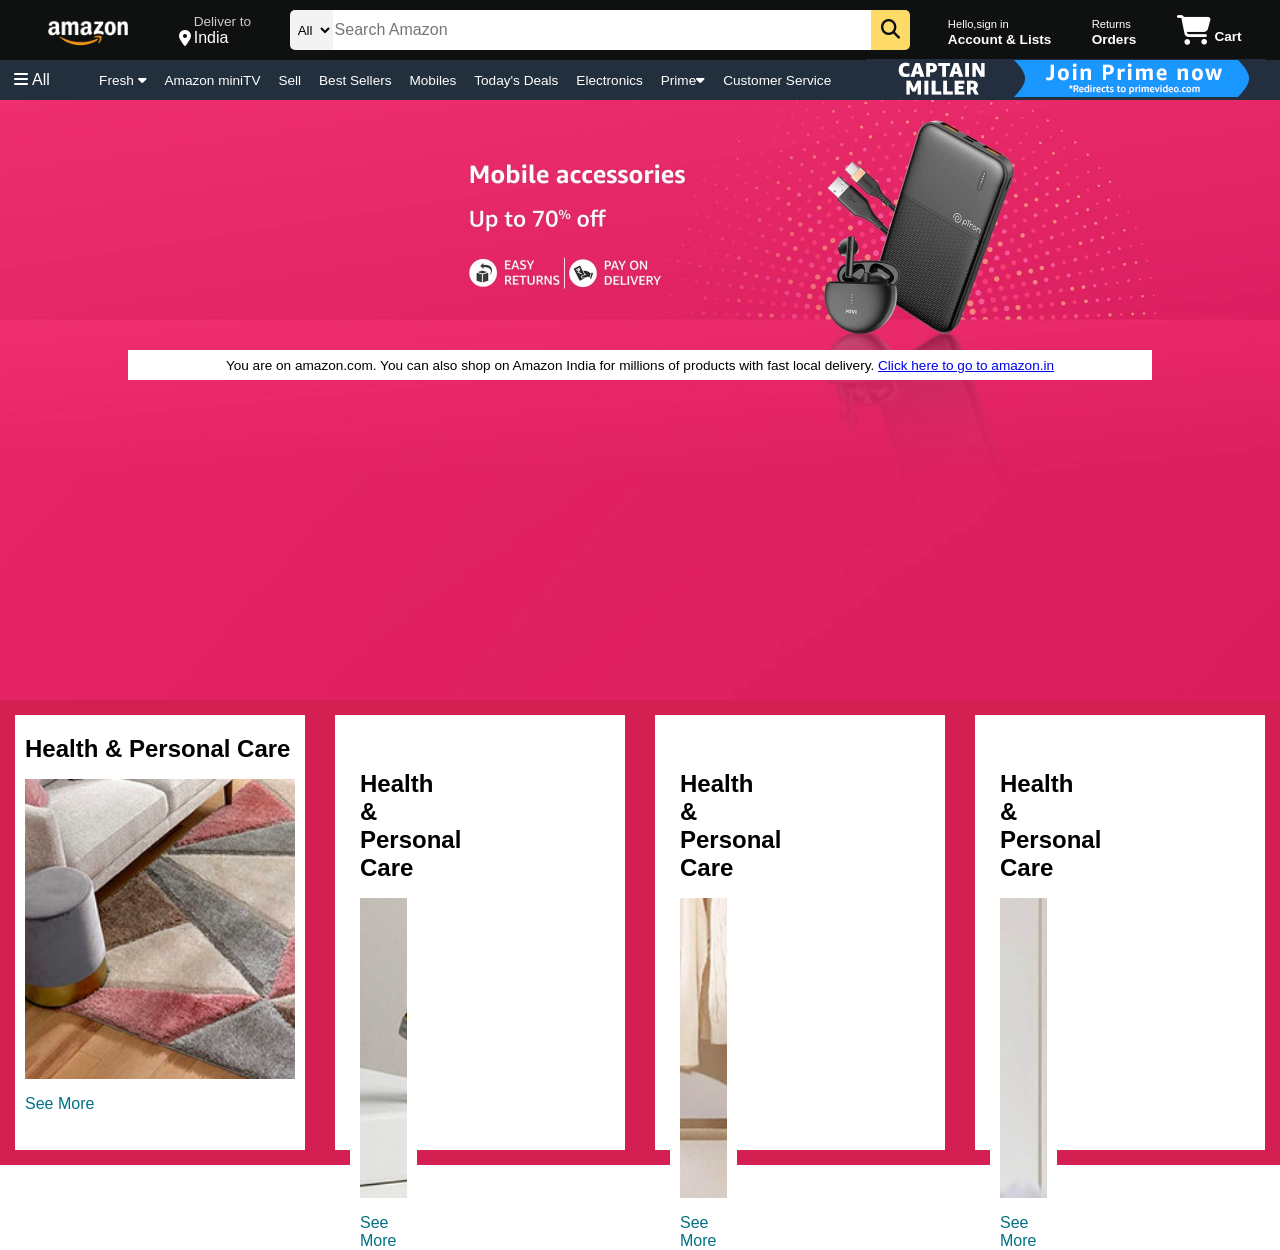
==== amazon clone/index.html @ b9c363bc "first commit" ====
<!DOCTYPE html>
<html lang="en">
<head>
    <meta charset="UTF-8">
    <meta name="viewport" content="width=device-width, initial-scale=1.0">
    <title>Amazon</title>
    <link rel="stylesheet" href="https://cdnjs.cloudflare.com/ajax/libs/font-awesome/6.5.1/css/all.min.css" integrity="sha512-DTOQO9RWCH3ppGqcWaEA1BIZOC6xxalwEsw9c2QQeAIftl+Vegovlnee1c9QX4TctnWMn13TZye+giMm8e2LwA==" crossorigin="anonymous" referrerpolicy="no-referrer" />
    <link rel="stylesheet" href="style.css">
</head>
<body>
    <header>
        <div class="navbar">
            <div class="nav-logo border">
                <div class="logo"></div>
            </div>
        
        <div class="nav-address border">
            <p  class="add-first">Deliver to</p>
            <div class="add-icon">
                <i class="fa-solid fa-location-dot"></i>

                <p class="add-sec">India</p>

            </div>
        </div>
        <div class="nav-search">
            <select class="search-select">
                <option>All</option>
            </select>
            <input placeholder="Search Amazon" class="search-input">
            <div class="search-icon">
                <i class="fa-solid fa-magnifying-glass"></i>
            </div>
        </div>
        <div class="nav-signin border">
            <p><span>Hello,sign in</span></p>
            <p class="nav-second" >Account & Lists</p>
        </div>
        <div class="returns border">
            <p><span>Returns</span></p>
            <p class="nav-second" >Orders</p>
        </div>
        <div class="nav-cart border" >
            <i class="fa-solid fa-cart-shopping"></i>
            Cart

        </div>
        </div>
        <div class="panel">
            <div  class="panel-all border">
                <i class="fa-solid fa-bars"></i>
                All
            </div>
            
            <div class="panel-ops border">
                <p>Fresh <i class="fa-solid fa-caret-down"></i></p>
                <p>Amazon miniTV</p>
                <p>Sell</p>
                <p>Best Sellers</p>
                <p>Mobiles </p>
                <p>Today's Deals </p>
                <p>Electronics</p>
                <p>Prime<i class="fa-solid fa-caret-down"></i></p>
                <p>Customer Service</p>

            </div>
            
            <div class="panel-deals border">
                <a><img src="miller panel.jpg"></a>
            
            </div>
        </div>
        
        
        </div>
    </header>
    <div class="hero-section">
       <div class="hero-msg">
        <p>You are on amazon.com. You can also shop on Amazon India for millions of products with fast local delivery. <a href="#">Click here to go to amazon.in</a></p>
       </div>
    </div>
    <div class="shop-section">
        <div class="box1 box">
            <div class="box-content">
                <h2>Health & Personal Care</h2>
                <div class="box-img" style="background-image: url('f1b11.jpg');"></div>
                <p>See More</p>
            </div>
        </div>
        <div class="box2 box"><div class="box1 box">
            <div class="box-content">
                <h2>Health & Personal Care</h2>
                <div class="box-img" style="background-image: url('f1b12.jpg');"></div>
                <p>See More</p>
            </div>
        </div>
        </div>
        <div class="box3 box">
            <div class="box1 box">
                <div class="box-content">
                    <h2>Health & Personal Care</h2>
                    <div class="box-img" style="background-image: url('f1b13.jpg');"></div>
                    <p>See More</p>
                </div>
            </div>
        </div>
        <div class="box4 box">
            <div class="box1 box">
                <div class="box-content">
                    <h2>Health & Personal Care</h2>
                    <div class="box-img" style="background-image: url('f1b14.jpg');"></div>
                    <p>See More</p>
                </div>
            </div>
        </div>
    </div>

    

    
</body>
</html>
---- amazon clone/style.css ----
*{
    margin:0;
    font-family: arial;
    border:border-box;
}
.navbar{
   background-color: #0f1111;
   height:60px;
   color:white;
   display:flex;
   align-items:center;
   justify-content: space-evenly;
}

.nav-logo{
    height: 50px;
    width:100px;
}
.logo{
    background-image: url("amazon_logo.png");
    background-size: cover;
    height: 50px;
    width:100px;
}
.border{
    border: 2px solid transparent;
}

.border:hover{
    border:1.5px solid white;
}

/* box2 */
.add-first{
    color:#CCCCCC;
    font-size: 0.85rem;
    margin-left:15px;
}

.add-sec{
    color:#FFFFFF;
    font-size: 1rem;
    margin-left:3px;

}


 .add-icon{
    display:flex;
    align-items: center;
    

 }

 /* nav-search */
 .nav-search{
    display: flex;
    justify-content: space-evenly;
    
    width:620px;
    height:40px;
    border-radius:5px
 }
 .nav-search:hover{
    border:2px solid orange;
 }
 .search-select{
    background-color: #f3f3f3;
    width:50px;
    text-align: center;
    border-top-left-radius:5px;
    border-bottom-left-radius:5px;
    border:none;

 }

 .search-input{
    width:100%;
    font-size:1rem;
    border:none;
 }
 .search-icon{
    width:45px;
    display:flex;
    justify-content: center;
    align-items: center;
    font-size: 1.2rem;
    background-color: #fedb68;
    border-top-right-radius:5px;
    border-bottom-right-radius:5px;
    color:#0f1111;
 }
/* box4 */
span{
    font-size:0.7rem;
}
.nav-second{
    font-size:0.85rem;
    font-weight:700;
}

.nav-cart i {
    font-size:30px;

}
.nav-cart{
    font-size:0.85rem;
    font-weight:700;

}
/* panel */
.panel{
    height:40px;
    background-color:#222f3d;
    display:flex;
    color: #fff;
    align-items:center;
    justify-content:space-evenly;
}

.panel-ops{
    width:60%;
    font-size:0.85rem;
    display:flex;
    padding-left: 15px;
    justify-content:space-evenly;
}

.panel-deals{
    font-size:0.9rem;
    font-weight:700;
    
}
/* hero-section */

.hero-section{
    background-image: url(hero.jpg);
    height: 600px;
    background-size: cover;
    display:flex;
    justify-content: center;
    align-items: flex-end;
    

}
.hero-msg{
    background-color: white;
    display:flex;
    justify-content:center;
    align-items:center;
    font-size:0.85rem;
    width:80%;
    height: 30px;
    margin-bottom: 320px;
}
/* Shop Section */
.shop-section{
    display:flex;
    justify-content: space-evenly;
    background-color: rgb(212, 31, 83);
}
.box{
    height:400px;
    /* border: 2px solid black; */
    width:23%;
    background-color: #fff;
    padding:20px 0px 15px;
    margin:15px;
}

.box-img{
    
    height: 300px;
    background-size: cover;
    margin-top:1rem;
    margin-bottom:1rem;
}
.box-content{
    margin-left:10px;
    margin-right:10px;
}

.box-content p{
    color:#007185;

}
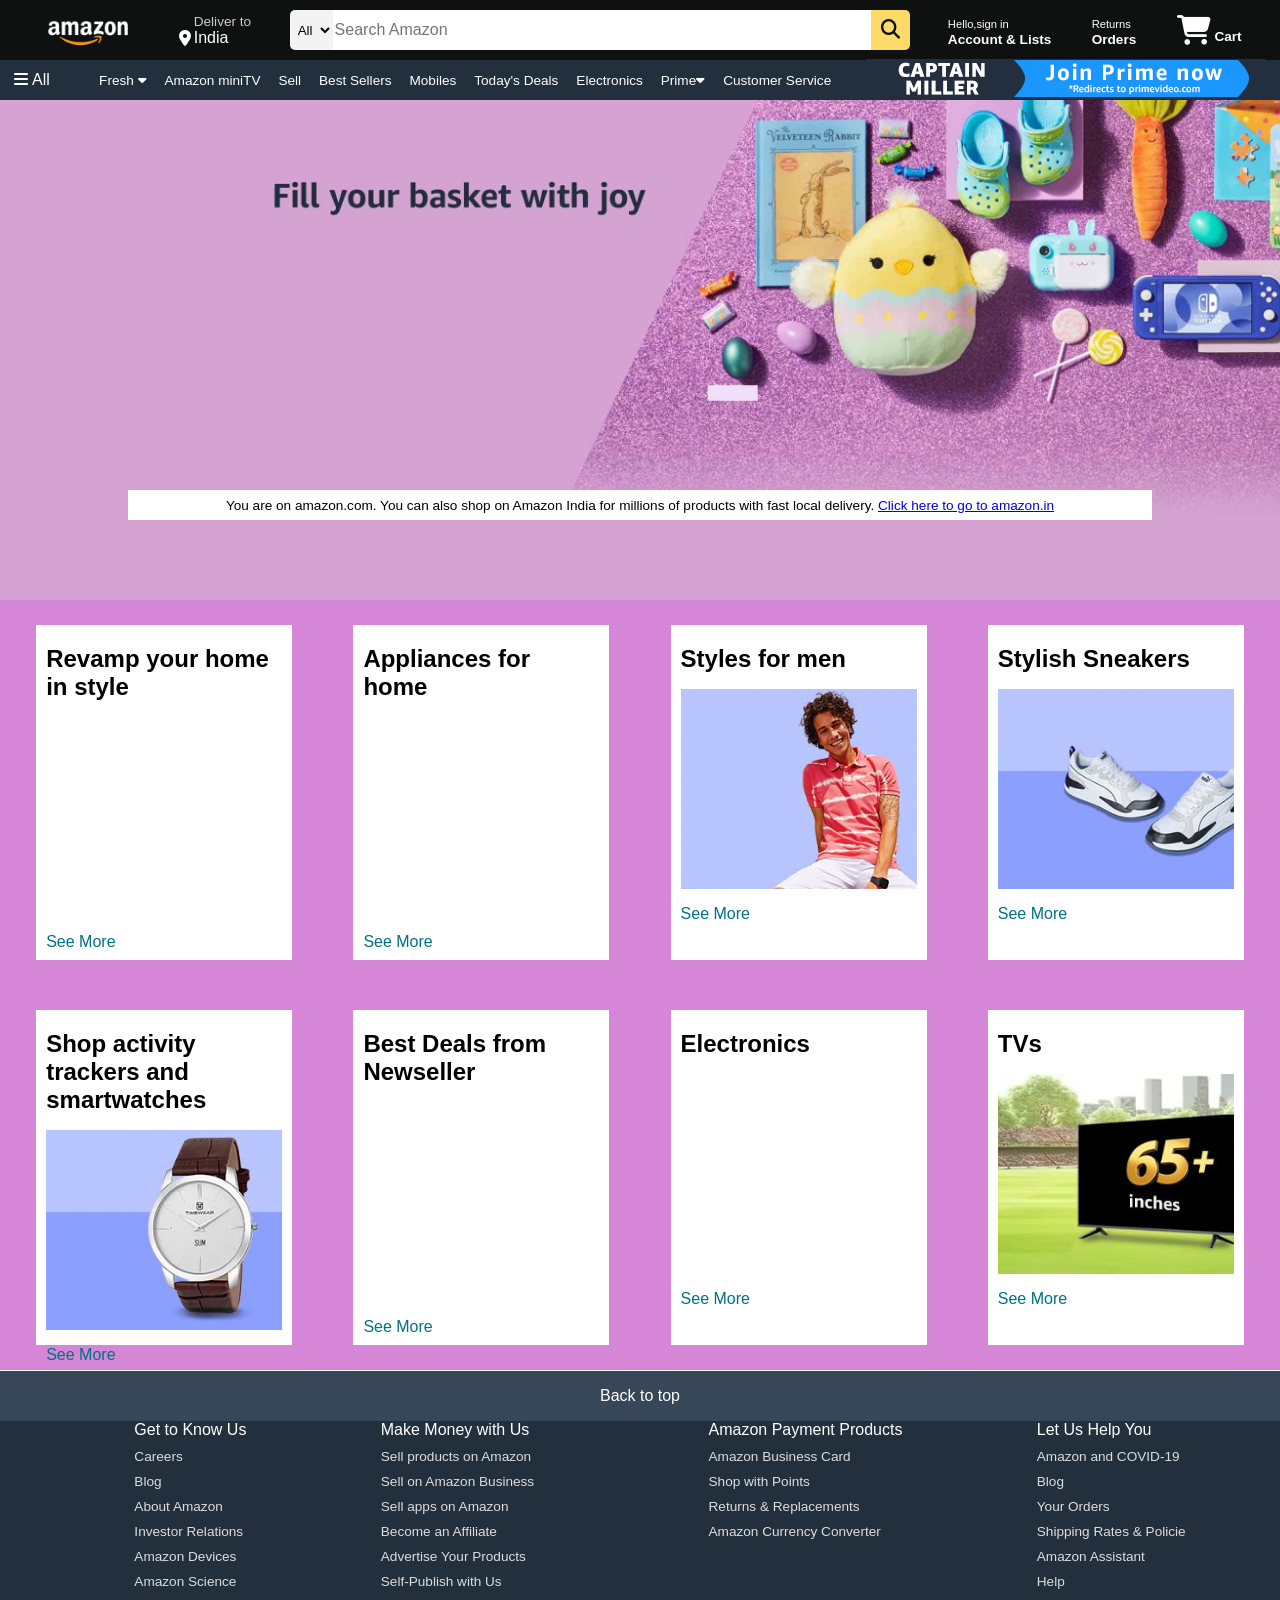
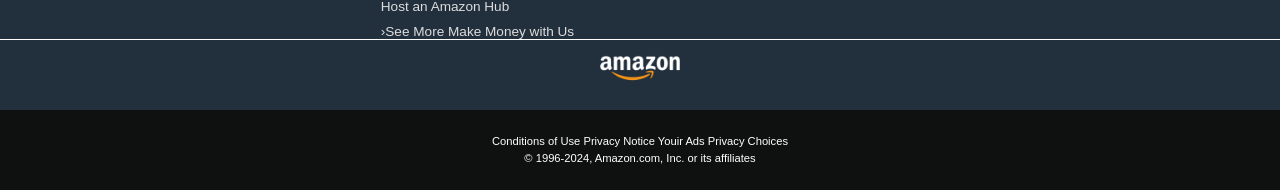
==== commit 43fec594: "done" ====
--- a/amazon clone/index.html
+++ b/amazon clone/index.html
@@ -82,38 +82,124 @@
     <div class="shop-section">
         <div class="box1 box">
             <div class="box-content">
-                <h2>Health & Personal Care</h2>
-                <div class="box-img" style="background-image: url('f1b11.jpg');"></div>
-                <p>See More</p>
-            </div>
-        </div>
-        <div class="box2 box"><div class="box1 box">
-            <div class="box-content">
-                <h2>Health & Personal Care</h2>
-                <div class="box-img" style="background-image: url('f1b12.jpg');"></div>
-                <p>See More</p>
-            </div>
-        </div>
+                <h2>Revamp your home in style </h2>
+                <div class="box-img" style="background-image: url('f1b31.jpg');"></div>
+                <p>See More</p>
+            </div>
         </div>
         <div class="box3 box">
-            <div class="box1 box">
-                <div class="box-content">
-                    <h2>Health & Personal Care</h2>
-                    <div class="box-img" style="background-image: url('f1b13.jpg');"></div>
-                    <p>See More</p>
-                </div>
+            <div class="box-content">
+                <h2>Appliances for home</h2>
+                <div class="box-img" style="background-image: url('f1b32.jpg');"></div>
+                <p>See More</p>
             </div>
         </div>
         <div class="box4 box">
-            <div class="box1 box">
-                <div class="box-content">
-                    <h2>Health & Personal Care</h2>
-                    <div class="box-img" style="background-image: url('f1b14.jpg');"></div>
-                    <p>See More</p>
-                </div>
-            </div>
-        </div>
-    </div>
+            <div class="box-content">
+                <h2>Styles for men</h2>
+                <div class="box-img" style="background-image: url('f1b21.jpg');"></div>
+                <p>See More</p>
+            </div>
+        </div>
+        <div class="box1 box">
+            <div class="box-content">
+                <h2>Stylish Sneakers</h2>
+                <div class="box-img" style="background-image: url('f1b22.jpg');"></div>
+                <p>See More</p>
+            </div>
+        </div>
+        <div class="box2 box">
+            <div class="box-content">
+                <h2>Shop activity trackers and smartwatches</h2>
+                <div class="box-img" style="background-image: url('f1b23.jpg');"></div>
+                <p>See More</p>
+            </div>
+        </div>
+        <div class="box3 box">
+            <div class="box-content">
+                <h2>
+                    Best Deals from Newseller
+                </h2>
+                <div class="box-img" style="background-image: url('f1b33.jpg');"></div>
+                <p>See More</p>
+            </div>
+        </div>
+        <div class="box4 box">
+            <div class="box-content">
+                <h2>Electronics</h2>
+                <div class="box-img" style="background-image: url('f1b34.jpg');"></div>
+                <p>See More</p>
+            </div>
+        </div>
+        <div class="box4 box">
+            <div class="box-content">
+                <h2>TVs</h2>
+                <div class="box-img" style="background-image: url('f1b44.jpg');"></div>
+                <p>See More</p>
+            </div>
+        </div>
+    </div>
+    <footer>
+        <div class="foot-panel1">Back to top</div>
+    
+    <div class="foot-panel2">
+        <ul>
+            <p>Get to Know Us</p>
+            <a>Careers</a>
+            <a>Blog</a>
+            <a>About Amazon</a>
+            <a>Investor Relations</a>
+            <a>Amazon Devices</a>
+            <a>Amazon Science</a>
+        </ul>
+
+        <ul>
+            <p>Make Money with Us</p>
+            <a>Sell products on Amazon</a>
+            <a>Sell on Amazon Business</a>
+            <a>Sell apps on Amazon</a>
+            <a>Become an Affiliate</a>
+            <a>Advertise Your Products</a>
+            <a>Self-Publish with Us</a>
+            <a>Host an Amazon Hub</a>
+            <a>›See More Make Money with Us</a>
+        </ul>
+
+        <ul>
+            <p>Amazon Payment Products</p>
+            <a>Amazon Business Card</a>
+            <a> Shop with Points</a>
+            <a>Returns & Replacements</a>
+            <a>Amazon Currency Converter</a>
+            
+        </ul>
+
+        <ul>
+            <p>Let Us Help You</p>
+            <a>Amazon and COVID-19</a>
+            <a>Blog</a>
+            <a>Your Orders</a>
+            <a>Shipping Rates & Policie</a>
+            <a>Amazon Assistant</a>
+            <a>Help</a>
+        </ul>
+    </div>
+    <div class="foot-panel3">
+        <div class="logo"></div>
+
+    </div>
+    <div class="foot-panel4">
+        <div class="pages">
+           
+             <a>Conditions of Use</a>
+             <a>Privacy Notice</a>
+             <a>Youir Ads Privacy Choices</a>
+        </div>
+        <div class="copyright">
+            © 1996-2024, Amazon.com, Inc. or its affiliates
+        </div>
+    </div>
+</footer>
 
     
 
--- a/amazon clone/style.css
+++ b/amazon clone/style.css
@@ -134,8 +134,8 @@
 /* hero-section */
 
 .hero-section{
-    background-image: url(hero.jpg);
-    height: 600px;
+    background-image: url(hero_img.jpg);
+    height: 500px;
     background-size: cover;
     display:flex;
     justify-content: center;
@@ -151,26 +151,29 @@
     font-size:0.85rem;
     width:80%;
     height: 30px;
-    margin-bottom: 320px;
+    margin-bottom: 80px;
 }
 /* Shop Section */
 .shop-section{
     display:flex;
     justify-content: space-evenly;
-    background-color: rgb(212, 31, 83);
+    background-color: rgb(214, 134, 214);
+    display:flex;
+    flex-wrap: wrap;
+    background-size:cover;
 }
 .box{
-    height:400px;
+    height:300px;
     /* border: 2px solid black; */
-    width:23%;
+    width:20%;
     background-color: #fff;
     padding:20px 0px 15px;
-    margin:15px;
+    margin:25px;
 }
 
 .box-img{
     
-    height: 300px;
+    height: 200px;
     background-size: cover;
     margin-top:1rem;
     margin-bottom:1rem;
@@ -182,5 +185,65 @@
 
 .box-content p{
     color:#007185;
+}
+/* footer */
+footer{
+    margin-top: 1px; 
+}
+.foot-panel1{
+    background-color: #374758;
+    COLOR:white;
+    display:flex;
+    align-items:center;
+    justify-content: center;
+    HEIGHT:50px;
+    font: size 0.5em;
+
+
+}
+.foot-panel2{
+    display:flex;
+    background-color:#222f3d;
+    color:white;
+    display:flex;
+    justify-content: space-evenly;
+}
+ul a{
+    display:block;
+    font-size:0.85rem;
+    margin-top: 10px;
+    color:#dddddd;
+    
+}
+.foot-panel3{
+    background-color: #222f3d;
+    color:white;
+    border-top:0.5px solid white;
+    height:70px;
+    display: flex;
+    justify-content: center;
+}
+.logo{
+        background-image: url("amazon_logo.png");
+        background-size: cover;
+        height: 50px;
+        width:100px;
+    }
+.foot-panel4{
+    background-color: #0f1111;
+    color:white;
+    font-size: 0.7rem;
+    text-align: center;
+    height: 80px;
+    
+}
+.pages{
+    
+    padding-top: 25px;;
+
+}
+.copyright{
+    padding-top: 5px;
+    
 
 }
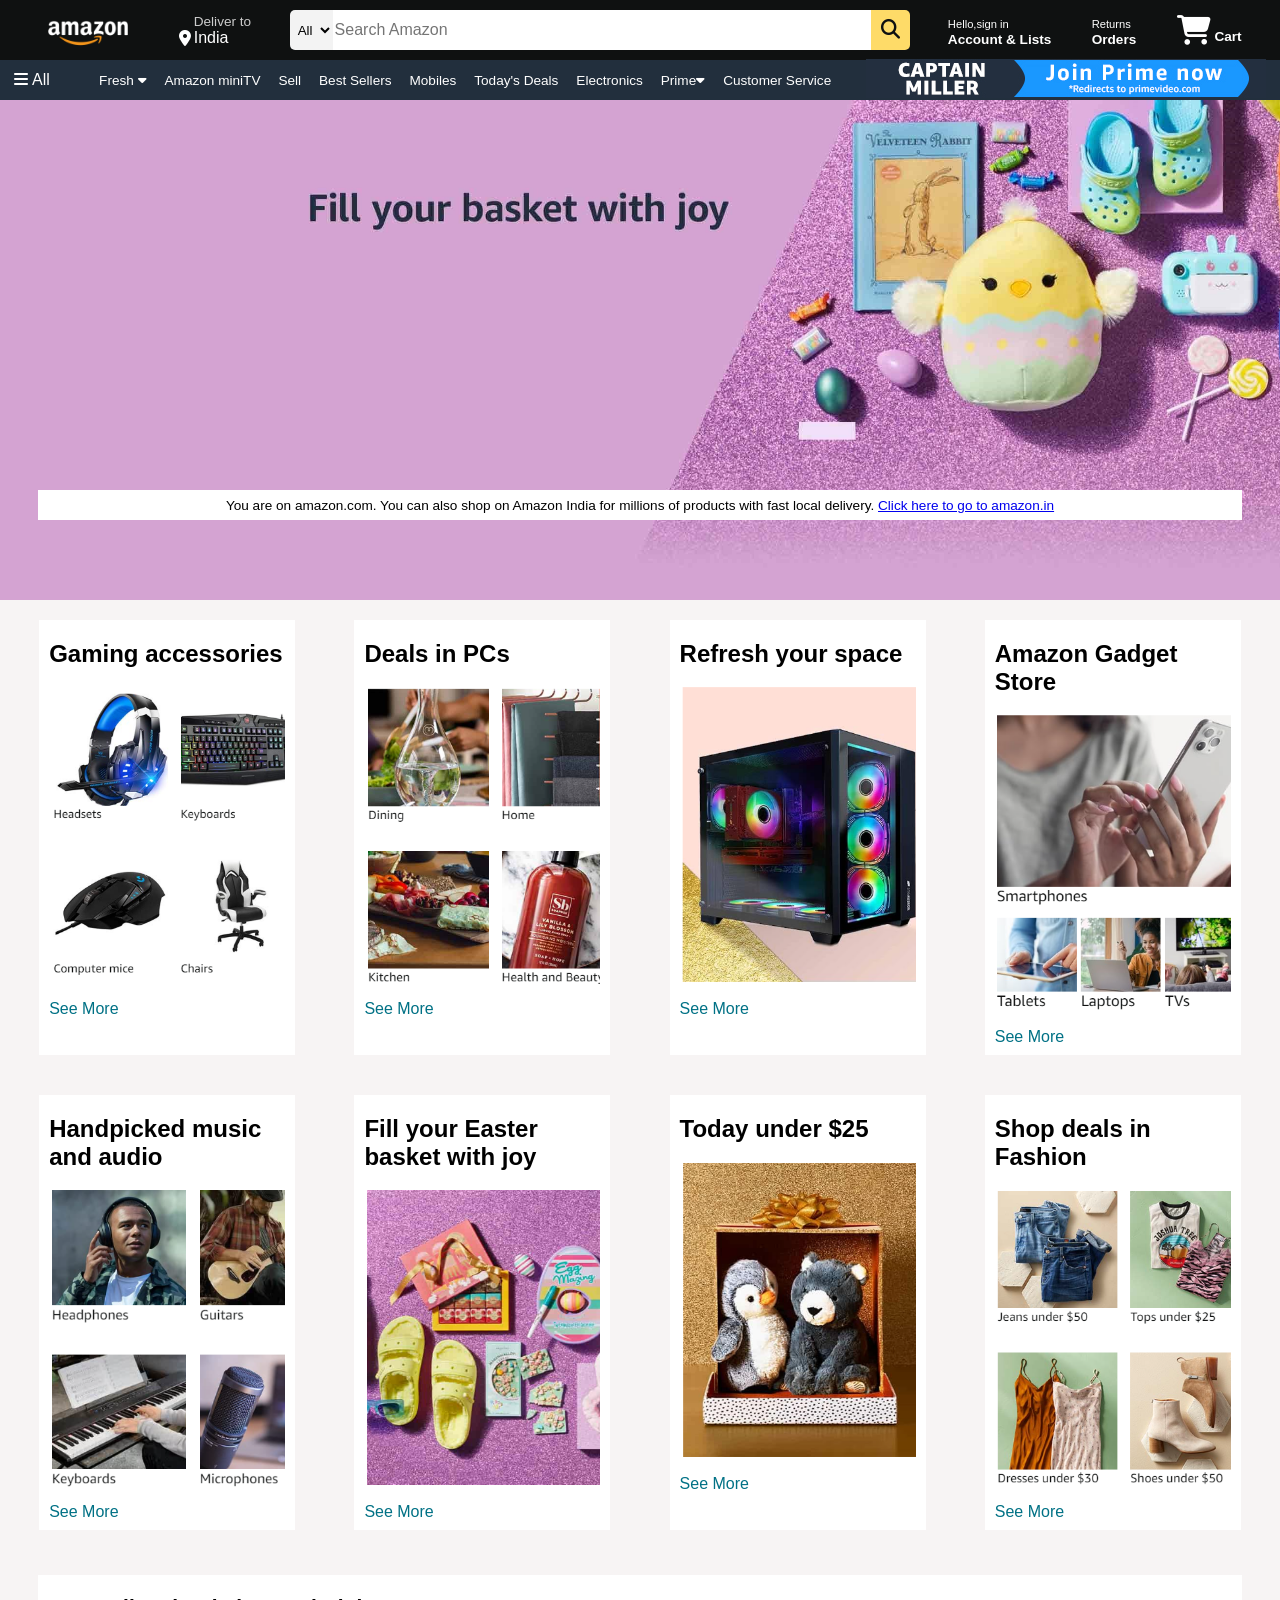
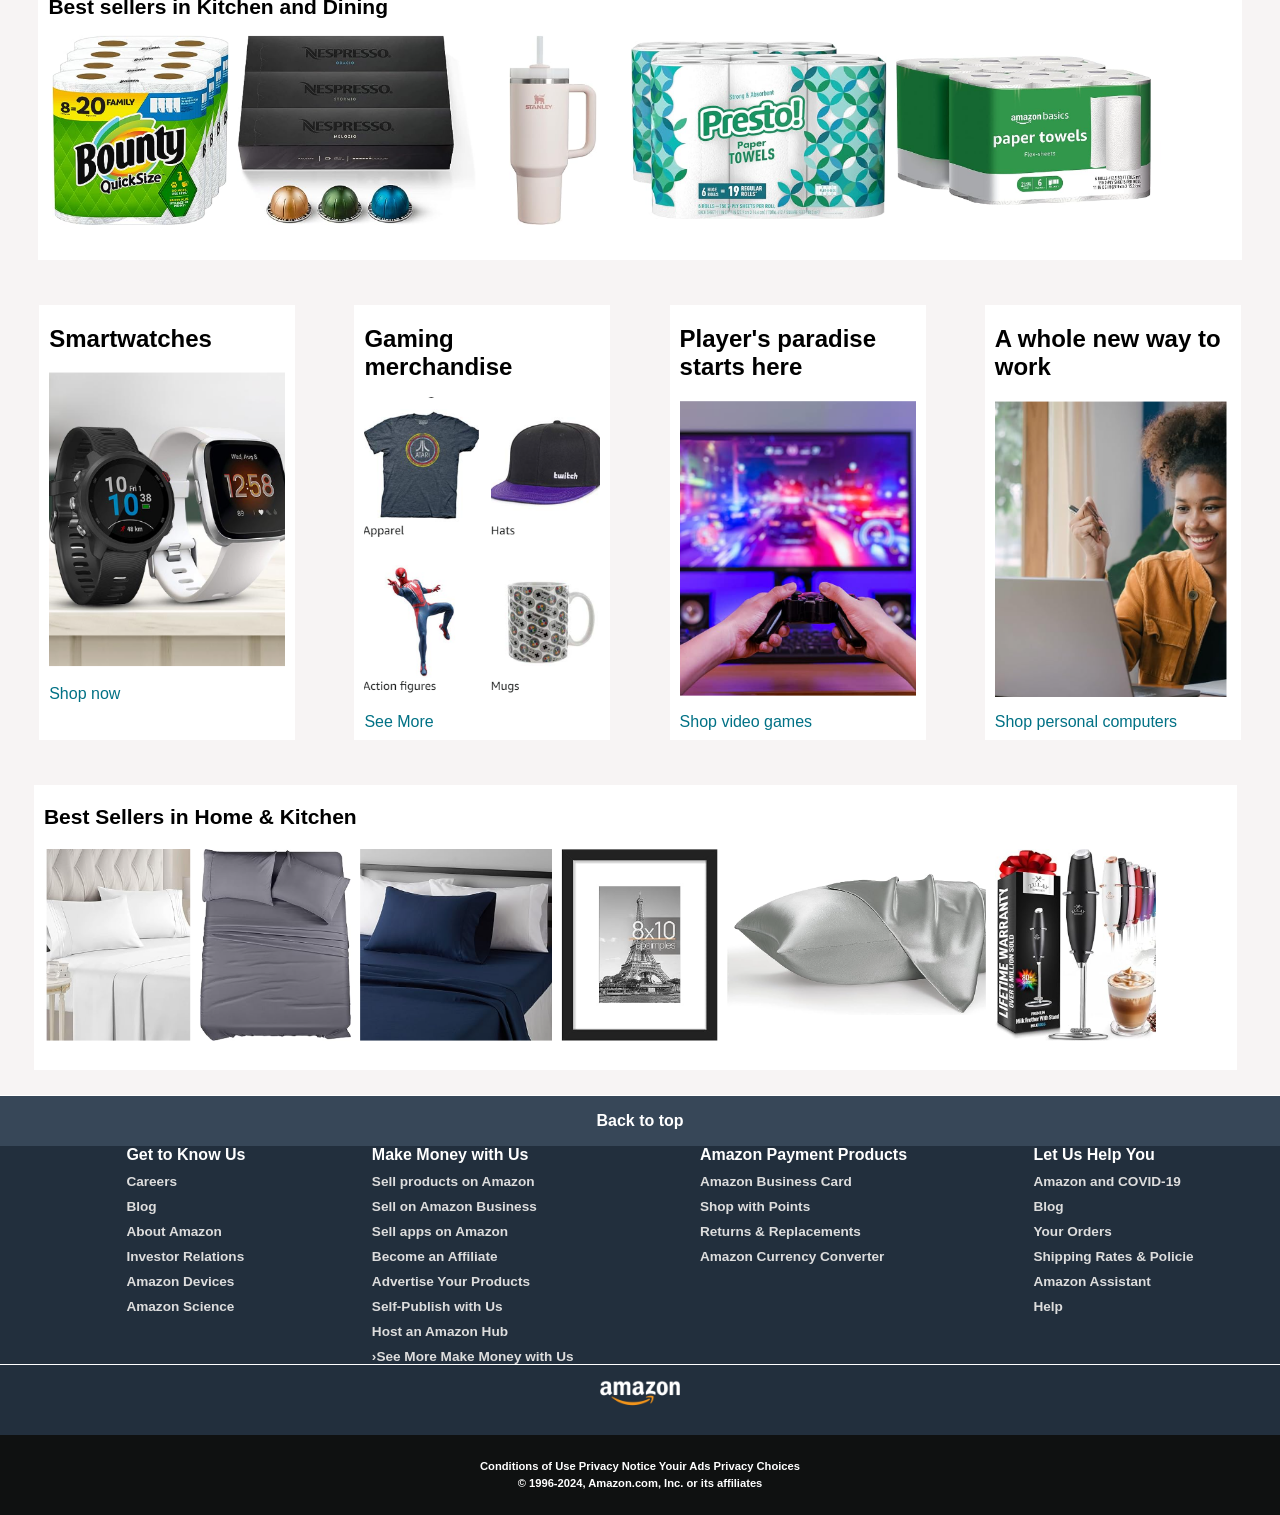
==== commit a057fa45: "commit3" ====
--- a/amazon clone/index.html
+++ b/amazon clone/index.html
@@ -3,7 +3,7 @@
 <head>
     <meta charset="UTF-8">
     <meta name="viewport" content="width=device-width, initial-scale=1.0">
-    <title>Amazon</title>
+    <title>Amazon Clone</title>
     <link rel="stylesheet" href="https://cdnjs.cloudflare.com/ajax/libs/font-awesome/6.5.1/css/all.min.css" integrity="sha512-DTOQO9RWCH3ppGqcWaEA1BIZOC6xxalwEsw9c2QQeAIftl+Vegovlnee1c9QX4TctnWMn13TZye+giMm8e2LwA==" crossorigin="anonymous" referrerpolicy="no-referrer" />
     <link rel="stylesheet" href="style.css">
 </head>
@@ -82,60 +82,100 @@
     <div class="shop-section">
         <div class="box1 box">
             <div class="box-content">
-                <h2>Revamp your home in style </h2>
-                <div class="box-img" style="background-image: url('f1b31.jpg');"></div>
+                <h2>Gaming accessories </h2>
+                <div class="box-img" style="background-image: url('1.png');"></div>
                 <p>See More</p>
             </div>
         </div>
         <div class="box3 box">
             <div class="box-content">
-                <h2>Appliances for home</h2>
-                <div class="box-img" style="background-image: url('f1b32.jpg');"></div>
-                <p>See More</p>
-            </div>
-        </div>
-        <div class="box4 box">
-            <div class="box-content">
-                <h2>Styles for men</h2>
-                <div class="box-img" style="background-image: url('f1b21.jpg');"></div>
-                <p>See More</p>
-            </div>
-        </div>
-        <div class="box1 box">
-            <div class="box-content">
-                <h2>Stylish Sneakers</h2>
-                <div class="box-img" style="background-image: url('f1b22.jpg');"></div>
+                <h2>Deals in PCs</h2>
+                <div class="box-img" style="background-image: url('2.png');"></div>
+                <p>See More</p>
+            </div>
+        </div>
+        <div class="box4 box">
+            <div class="box-content">
+                <h2>Refresh your space</h2>
+                <div class="box-img" style="background-image: url('3.png');"></div>
+                <p>See More</p>
+            </div>
+        </div>
+        <div class="box1 box">
+            <div class="box-content">
+                <h2>Amazon Gadget Store</h2>
+                <div class="box-img" style="background-image: url('4.png');"></div>
                 <p>See More</p>
             </div>
         </div>
         <div class="box2 box">
             <div class="box-content">
-                <h2>Shop activity trackers and smartwatches</h2>
-                <div class="box-img" style="background-image: url('f1b23.jpg');"></div>
+                <h2>Handpicked music and audio</h2>
+                <div class="box-img" style="background-image: url('5.png');"></div>
                 <p>See More</p>
             </div>
         </div>
         <div class="box3 box">
             <div class="box-content">
                 <h2>
-                    Best Deals from Newseller
+                    Fill your Easter basket with joy
                 </h2>
-                <div class="box-img" style="background-image: url('f1b33.jpg');"></div>
-                <p>See More</p>
-            </div>
-        </div>
-        <div class="box4 box">
-            <div class="box-content">
-                <h2>Electronics</h2>
-                <div class="box-img" style="background-image: url('f1b34.jpg');"></div>
-                <p>See More</p>
-            </div>
-        </div>
-        <div class="box4 box">
-            <div class="box-content">
-                <h2>TVs</h2>
-                <div class="box-img" style="background-image: url('f1b44.jpg');"></div>
-                <p>See More</p>
+                <div class="box-img" style="background-image: url('6.png');"></div>
+                <p>See More</p>
+            </div>
+        </div>
+        <div class="box4 box">
+            <div class="box-content">
+                <h2>Today under $25</h2>
+                <div class="box-img" style="background-image: url('7.png');"></div>
+                <p>See More</p>
+            </div>
+        </div>
+        <div class="box4 box">
+            <div class="box-content">
+                <h2>Shop deals in Fashion</h2>
+                <div class="box-img" style="background-image: url('8.png');"></div>
+                <p>See More</p>
+            </div>
+        </div>
+        <div class="box5">
+            <div class="box5-content">
+                <p><b>Best sellers in Kitchen and Dining</b></p>
+               <div class="box5-img" style="background-image: url(9.png);"></div>
+            </div>
+        </div>
+        <div class="box1 box">
+            <div class="box-content">
+                <h2>Smartwatches </h2>
+                <div class="box-img" style="background-image: url('10.png');"></div>
+                <p>Shop now</p>
+            </div>
+        </div>
+        <div class="box3 box">
+            <div class="box-content">
+                <h2>Gaming merchandise</h2>
+                <div class="box-img" style="background-image: url('11.png');"></div>
+                <p>See More</p>
+            </div>
+        </div>
+        <div class="box4 box">
+            <div class="box-content">
+                <h2>Player's paradise starts here</h2>
+                <div class="box-img" style="background-image: url('12.png');"></div>
+                <p>Shop video games</p>
+            </div>
+        </div>
+        <div class="box1 box">
+            <div class="box-content">
+                <h2>A whole new way to work</h2>
+                <div class="box-img" style="background-image: url('13.png');"></div>
+                <p>Shop personal computers</p>
+            </div>
+        </div>
+        <div class="box5">
+            <div class="box5-content">
+                <p><b>Best Sellers in Home & Kitchen<b></p>
+               <div class="box5-img" style="background-image: url(15.png);"></div>
             </div>
         </div>
     </div>
--- a/amazon clone/style.css
+++ b/amazon clone/style.css
@@ -146,10 +146,10 @@
 .hero-msg{
     background-color: white;
     display:flex;
-    justify-content:center;
+    justify-content:space-evenly;
     align-items:center;
     font-size:0.85rem;
-    width:80%;
+    width:94%;
     height: 30px;
     margin-bottom: 80px;
 }
@@ -157,23 +157,23 @@
 .shop-section{
     display:flex;
     justify-content: space-evenly;
-    background-color: rgb(214, 134, 214);
+    background-color: rgb(247, 244, 244);
     display:flex;
     flex-wrap: wrap;
     background-size:cover;
 }
 .box{
-    height:300px;
+    height:400px;
     /* border: 2px solid black; */
     width:20%;
     background-color: #fff;
     padding:20px 0px 15px;
-    margin:25px;
+    margin:20px;
 }
 
 .box-img{
     
-    height: 200px;
+    height: 300px;
     background-size: cover;
     margin-top:1rem;
     margin-bottom:1rem;
@@ -185,6 +185,31 @@
 
 .box-content p{
     color:#007185;
+}
+.box5{
+    height:250px;
+    /* border: 2px solid black; */
+    width:94%;
+    background-color: #fff;
+    padding:20px 0px 15px;
+    margin:25px;
+}
+
+.box5-img{
+    
+    height: 200px;
+    width: 94%;
+    background-size: cover;
+    margin-top:1rem;
+    margin-bottom:1rem;
+}
+.box5-content{
+    margin-left:10px;
+    margin-right:10px;
+}
+.box5-content p{
+    color:black;
+    font-size: 21px;
 }
 /* footer */
 footer{
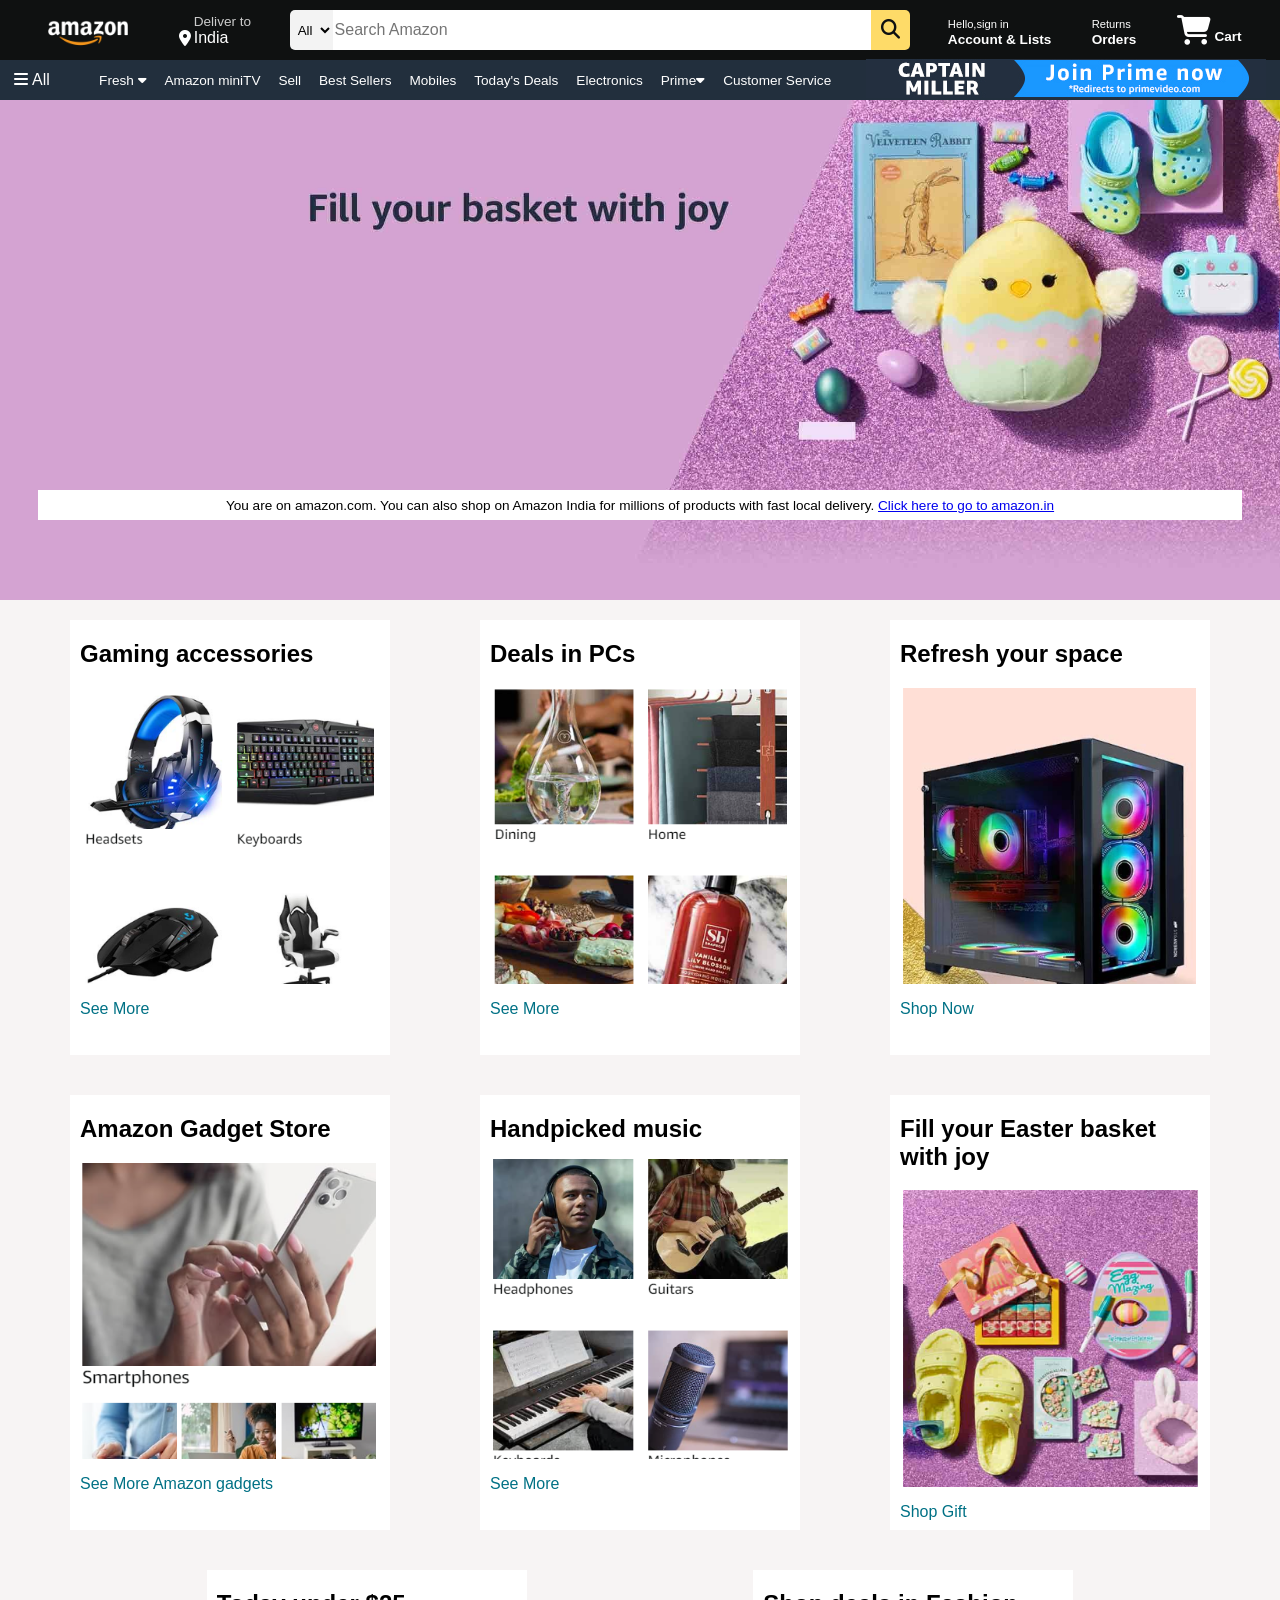
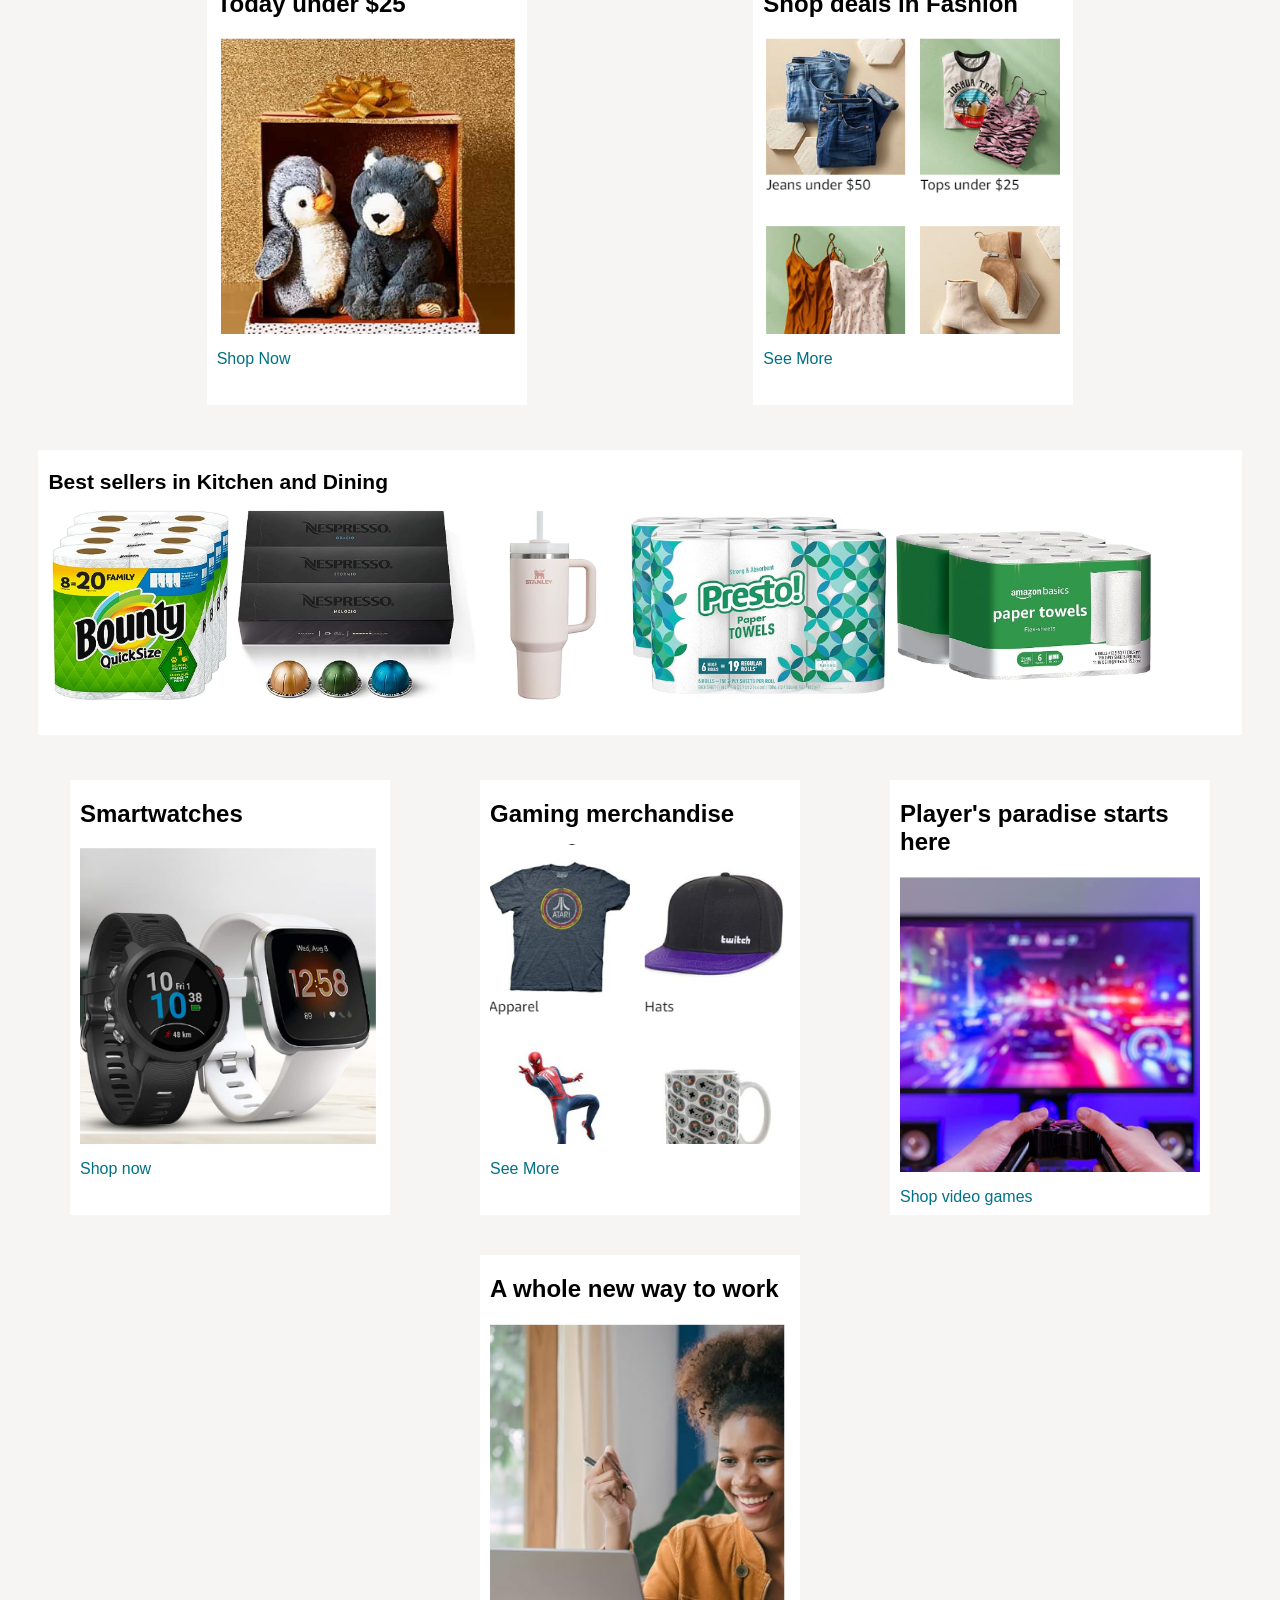
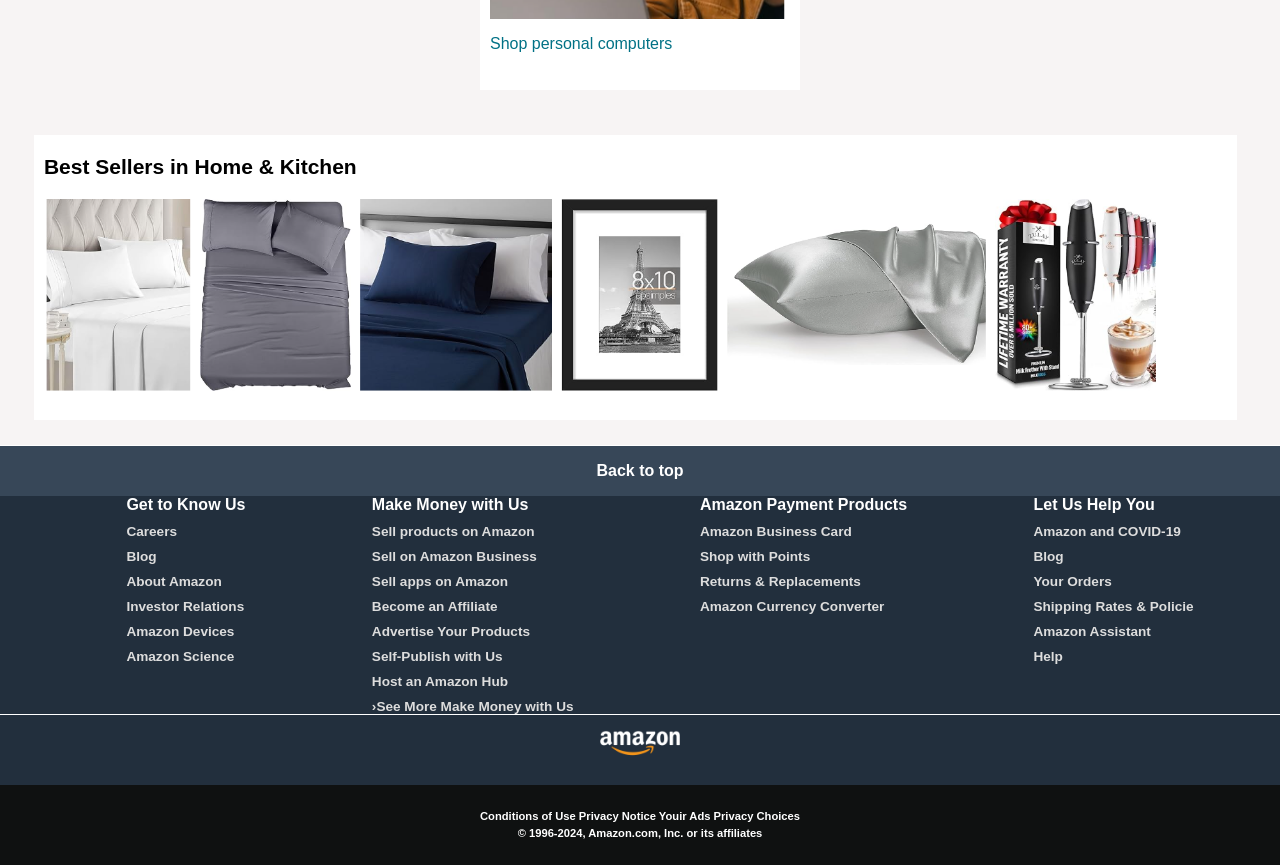
==== commit 6ec7582e: "done" ====
--- a/amazon clone/index.html
+++ b/amazon clone/index.html
@@ -6,6 +6,7 @@
     <title>Amazon Clone</title>
     <link rel="stylesheet" href="https://cdnjs.cloudflare.com/ajax/libs/font-awesome/6.5.1/css/all.min.css" integrity="sha512-DTOQO9RWCH3ppGqcWaEA1BIZOC6xxalwEsw9c2QQeAIftl+Vegovlnee1c9QX4TctnWMn13TZye+giMm8e2LwA==" crossorigin="anonymous" referrerpolicy="no-referrer" />
     <link rel="stylesheet" href="style.css">
+    <link rel="icon" href="favicon.png" type="image/png">
 </head>
 <body>
     <header>
@@ -98,19 +99,19 @@
             <div class="box-content">
                 <h2>Refresh your space</h2>
                 <div class="box-img" style="background-image: url('3.png');"></div>
-                <p>See More</p>
+                <p>Shop Now</p>
             </div>
         </div>
         <div class="box1 box">
             <div class="box-content">
                 <h2>Amazon Gadget Store</h2>
                 <div class="box-img" style="background-image: url('4.png');"></div>
-                <p>See More</p>
+                <p>See More Amazon gadgets</p>
             </div>
         </div>
         <div class="box2 box">
             <div class="box-content">
-                <h2>Handpicked music and audio</h2>
+                <h2>Handpicked music</h2>
                 <div class="box-img" style="background-image: url('5.png');"></div>
                 <p>See More</p>
             </div>
@@ -121,14 +122,14 @@
                     Fill your Easter basket with joy
                 </h2>
                 <div class="box-img" style="background-image: url('6.png');"></div>
-                <p>See More</p>
+                <p>Shop Gift</p>
             </div>
         </div>
         <div class="box4 box">
             <div class="box-content">
                 <h2>Today under $25</h2>
                 <div class="box-img" style="background-image: url('7.png');"></div>
-                <p>See More</p>
+                <p>Shop Now</p>
             </div>
         </div>
         <div class="box4 box">
--- a/amazon clone/style.css
+++ b/amazon clone/style.css
@@ -165,7 +165,7 @@
 .box{
     height:400px;
     /* border: 2px solid black; */
-    width:20%;
+    width:25%;
     background-color: #fff;
     padding:20px 0px 15px;
     margin:20px;
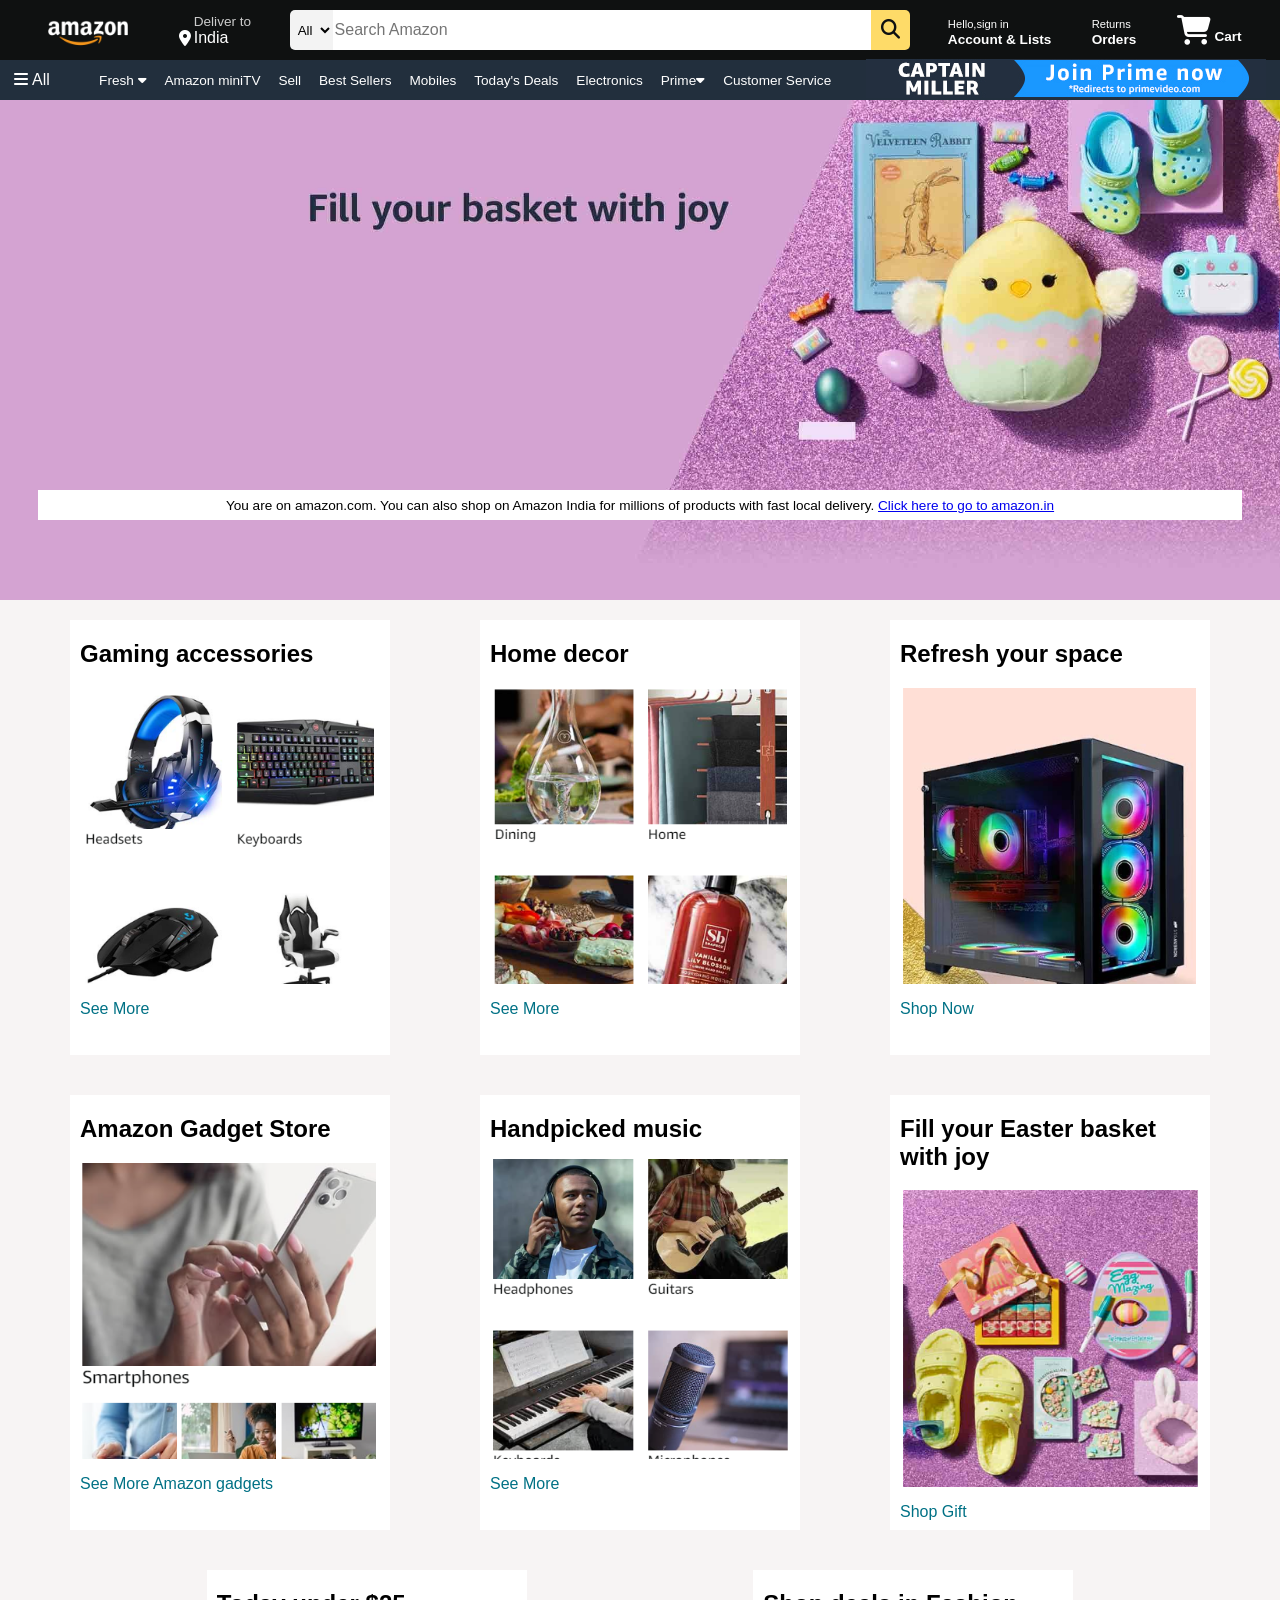
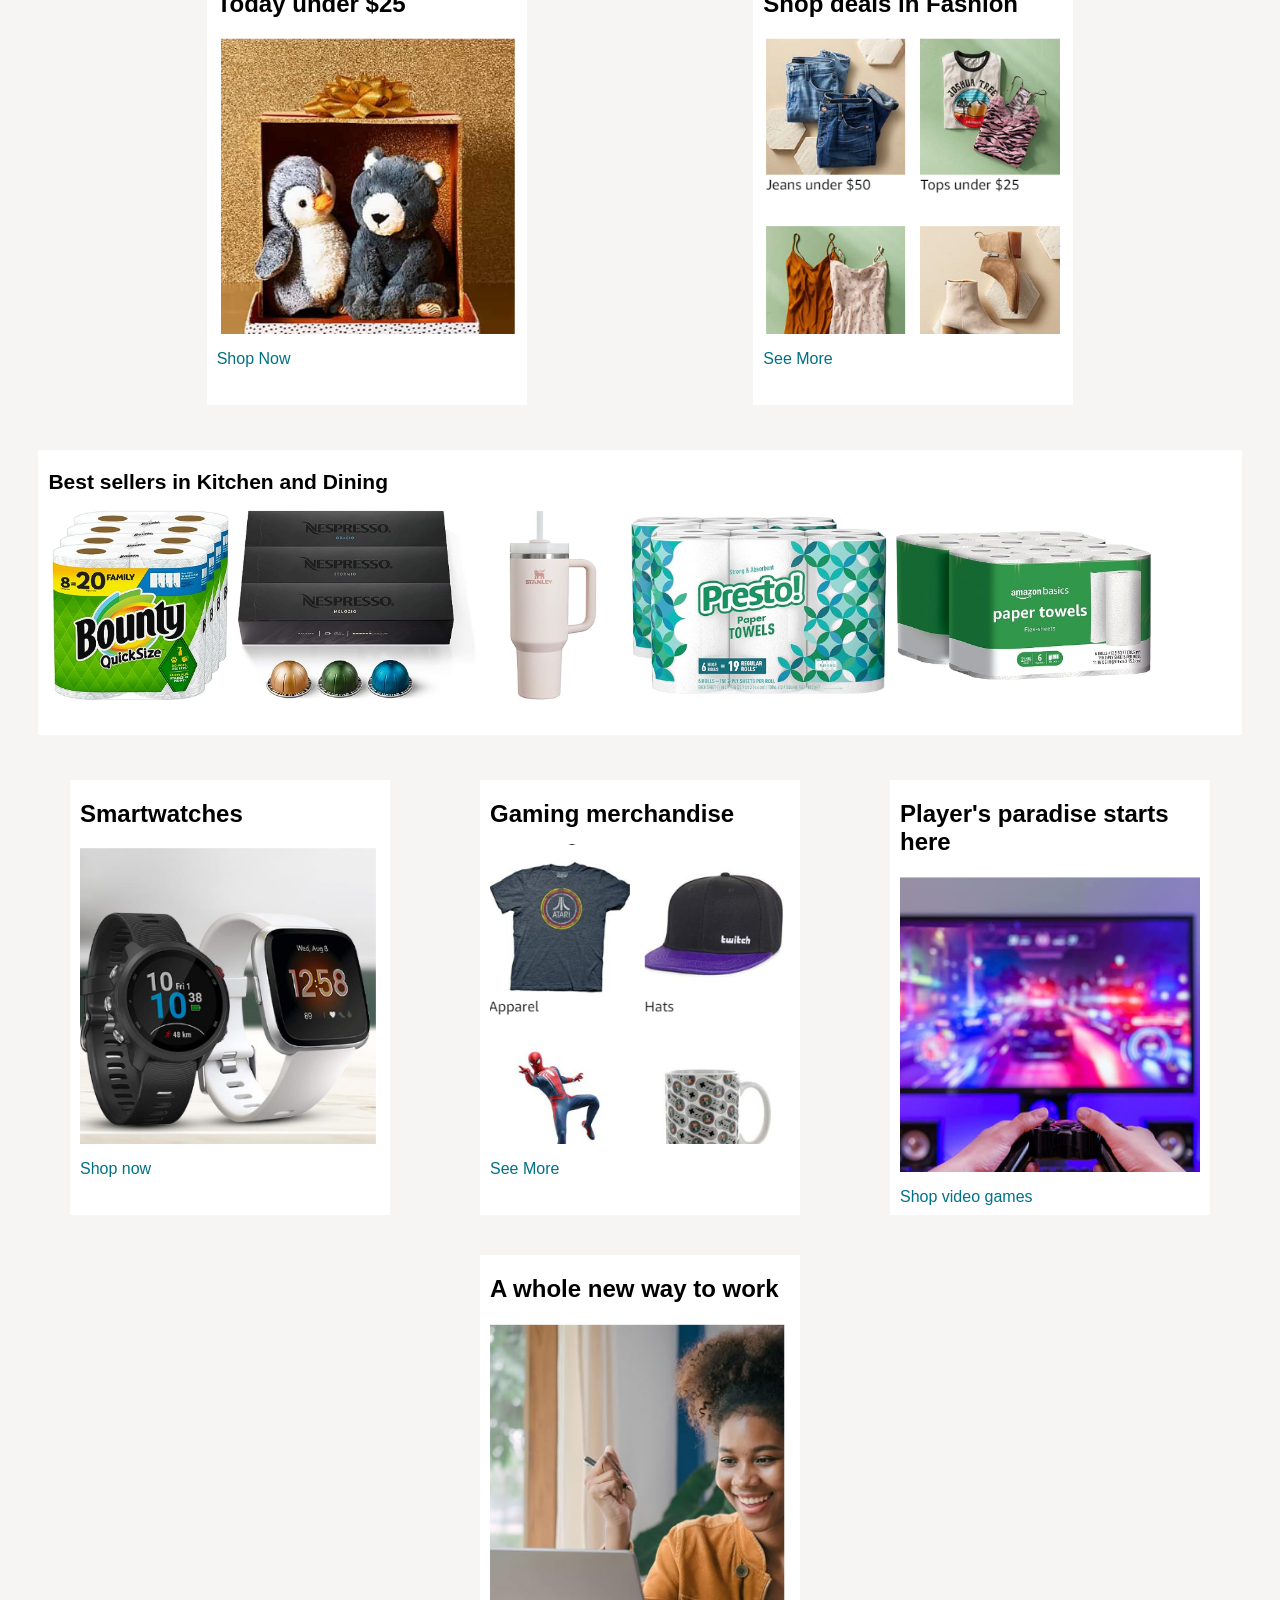
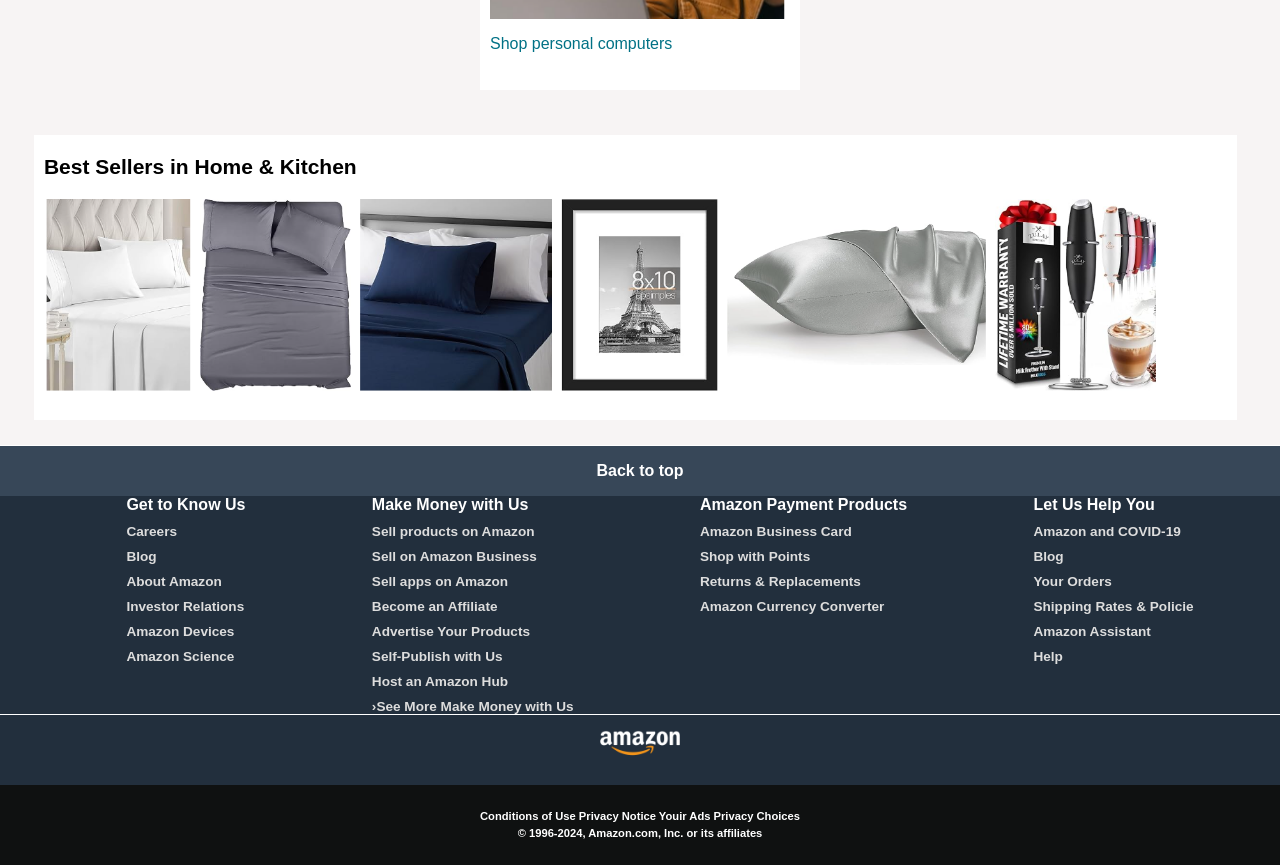
==== commit f3a9955b: "done." ====
--- a/amazon clone/index.html
+++ b/amazon clone/index.html
@@ -90,7 +90,7 @@
         </div>
         <div class="box3 box">
             <div class="box-content">
-                <h2>Deals in PCs</h2>
+                <h2>Home decor</h2>
                 <div class="box-img" style="background-image: url('2.png');"></div>
                 <p>See More</p>
             </div>
